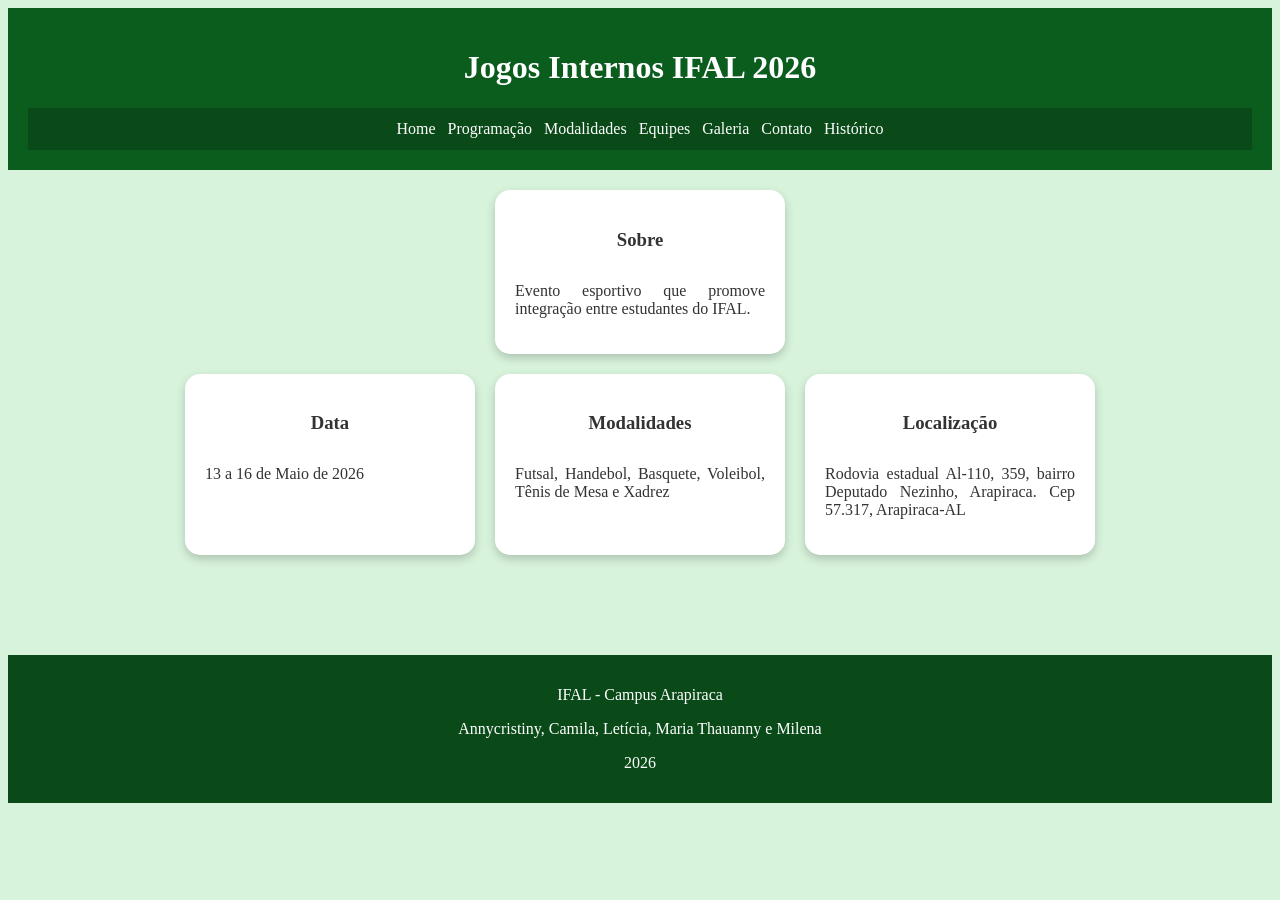
==== index.html @ 6d5499df "Add files via upload" ====
<!DOCTYPE html>
<html lang="pt-br">
<head>
    <meta charset="UTF-8">
    <meta name="viewport" content="width=device-width, initial-scale=1.0">

    <link rel="preconnect" href="https://fonts.googleapis.com">
    <link rel="preconnect" href="https://fonts.gstatic.com" crossorigin>
    <link href="https://fonts.googleapis.com/css2?family=Poppins:wght@300;400;600&display=swap" rel="stylesheet">

    <link rel="stylesheet" href="css/style.css">

    <title>Jogos Internos IFAL 2026</title>
</head>

<body>

    <header class="topo">
        <h1>Jogos Internos IFAL 2026</h1>

        <nav class="menu">
            <a href="index.html">Home</a>
            <a href="programacao.html">Programação</a>
            <a href="modalidades.html">Modalidades</a>
            <a href="equipes.html">Equipes</a>
            <a href="galeria.html">Galeria</a>
            <a href="contato.html">Contato</a>
            <a href="historico.html">Histórico</a>
        </nav>
    </header>

    <section class="container">

        <div class="card sobre">
            <h3>Sobre</h3>
            <p>
                Evento esportivo que promove integração entre estudantes do IFAL.
            </p>
        </div>

        <div class="cards-baixo">

            <div class="card">
                <h3>Data</h3>
                <p>13 a 16 de Maio de 2026</p>
            </div>

            <div class="card">
                <h3>Modalidades</h3>
                <p>Futsal, Handebol, Basquete, Voleibol, Tênis de Mesa e Xadrez</p>
            </div>

            <div class="card">
                <h3>Localização</h3>
                <p>Rodovia estadual Al-110, 359, bairro Deputado Nezinho, Arapiraca. Cep 57.317, Arapiraca-AL</p>
            </div>

        </div>

    </section>

    <footer>
        <p>IFAL - Campus Arapiraca</p>
        <p>Annycristiny, Camila, Letícia, Maria Thauanny e Milena</p>
        <p>2026</p>
    </footer>

</body>
</html>
---- css/style.css ----
**{
    margin:0;
    padding:0;
    box-sizing:border-box;
    font-family: Arial, sans-serif;
}

body{
    background:#d8f3dc; 
    color:#333;
}

.topo{
    background:#0b5d1e;
    color:white;
    text-align:center;
    padding:20px;
}

.menu{
    display:flex;
    justify-content:center;
    flex-wrap:wrap;
    gap:12px;
    background:#094a18;
    padding:12px;
}

.menu a{
    color:white;
    text-decoration:none;
}

.container{
    display:flex;
    flex-direction:column;
    align-items:center;
    gap:20px;
    padding:20px;
}

.sobre{
    width:80%;
    max-width:900px;
}

.cards-baixo{
    display:flex;
    gap:20px;
    justify-content:center;
    flex-wrap:wrap;
}

.card{
    background:white;
    padding:20px;
    border-radius:15px;
    width:250px;
    box-shadow:0 4px 10px rgba(0,0,0,0.2);

    display:flex;
    flex-direction:column;
    gap:10px;
}

.card h3{
    text-align:center;
    margin-bottom:5px;
}

.card p{
    text-align:justify;
}

form{
    display:flex;
    flex-direction:column;
    gap:8px;
}

input, textarea{
    padding:8px;
    border:1px solid #ccc;
}

button{
    background:#0b5d1e;
    color:white;
    border:none;
    padding:8px;
}

footer{
    text-align:center;
    background:#094a18;
    color:white;
    padding:15px;
    margin-top:80px; 
}
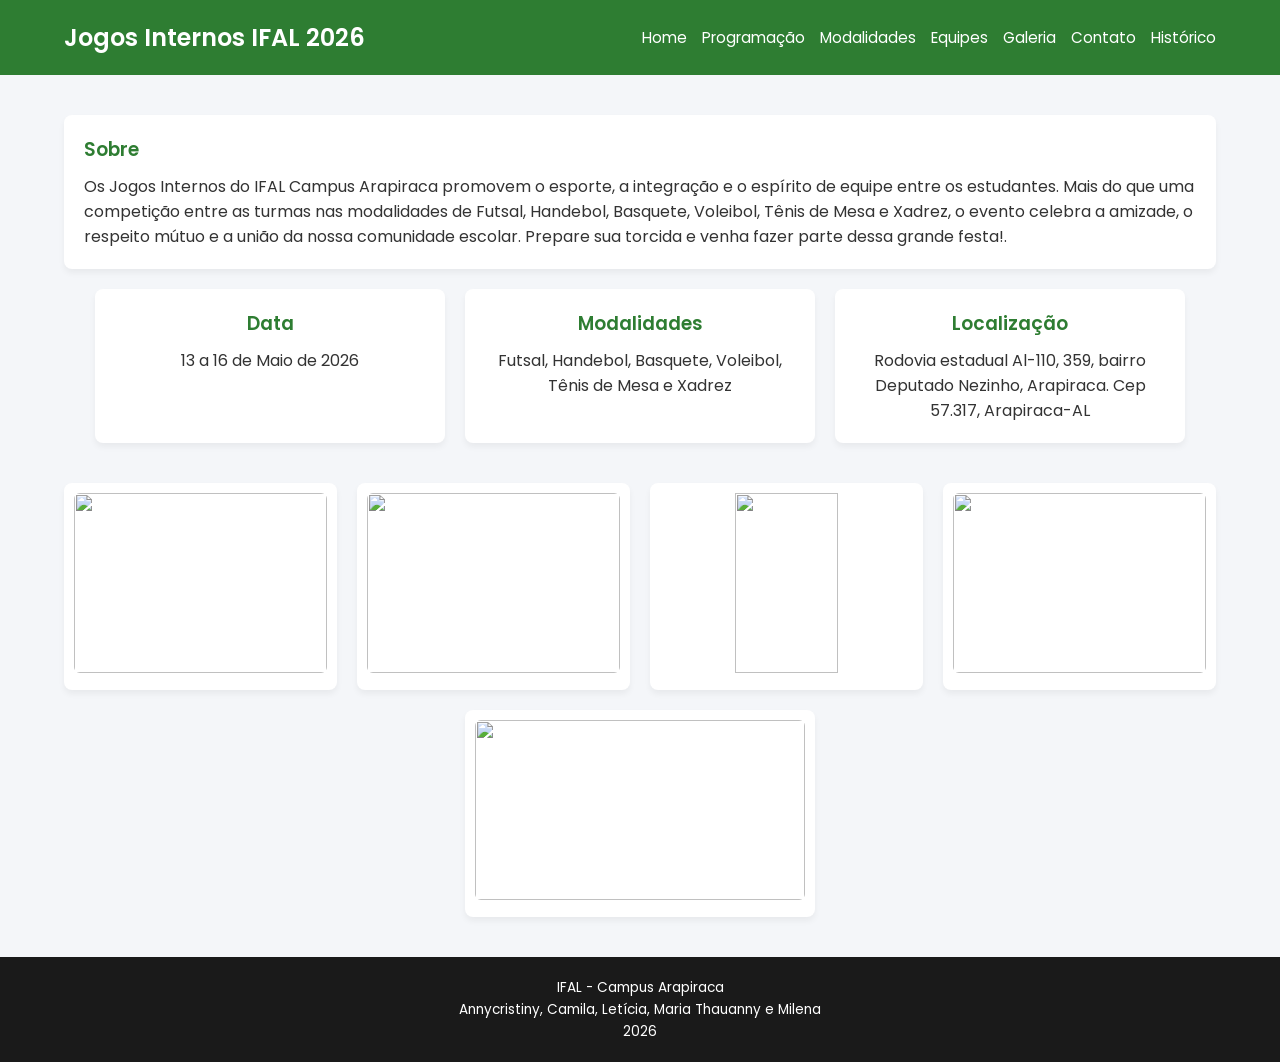
==== commit c94b89b6: "Adiciona páginas HTML e atualiza estilos para os Jogos Internos IFAL 2026." ====
--- a/index.html
+++ b/index.html
@@ -3,21 +3,15 @@
 <head>
     <meta charset="UTF-8">
     <meta name="viewport" content="width=device-width, initial-scale=1.0">
-
     <link rel="preconnect" href="https://fonts.googleapis.com">
     <link rel="preconnect" href="https://fonts.gstatic.com" crossorigin>
     <link href="https://fonts.googleapis.com/css2?family=Poppins:wght@300;400;600&display=swap" rel="stylesheet">
-
     <link rel="stylesheet" href="css/style.css">
-
     <title>Jogos Internos IFAL 2026</title>
 </head>
-
 <body>
-
     <header class="topo">
         <h1>Jogos Internos IFAL 2026</h1>
-
         <nav class="menu">
             <a href="index.html">Home</a>
             <a href="programacao.html">Programação</a>
@@ -30,33 +24,32 @@
     </header>
 
     <section class="container">
-
         <div class="card sobre">
             <h3>Sobre</h3>
-            <p>
-                Evento esportivo que promove integração entre estudantes do IFAL.
-            </p>
+            <p>Os Jogos Internos do IFAL Campus Arapiraca promovem o esporte, a integração e o espírito de equipe entre os estudantes. Mais do que uma competição entre as turmas nas modalidades de Futsal, Handebol, Basquete, Voleibol, Tênis de Mesa e Xadrez, o evento celebra a amizade, o respeito mútuo e a união da nossa comunidade escolar. Prepare sua torcida e venha fazer parte dessa grande festa!.</p>
         </div>
-
         <div class="cards-baixo">
-
             <div class="card">
                 <h3>Data</h3>
                 <p>13 a 16 de Maio de 2026</p>
             </div>
-
             <div class="card">
                 <h3>Modalidades</h3>
                 <p>Futsal, Handebol, Basquete, Voleibol, Tênis de Mesa e Xadrez</p>
             </div>
-
             <div class="card">
                 <h3>Localização</h3>
                 <p>Rodovia estadual Al-110, 359, bairro Deputado Nezinho, Arapiraca. Cep 57.317, Arapiraca-AL</p>
             </div>
-
         </div>
 
+        <div class="cards-baixo" style="margin-top: 20px;">
+            <div class="card" style="padding: 10px;"><img src="img/jogo1.png" style="width: 100%; border-radius: 6px; object-fit: cover; height: 180px;"></div>
+            <div class="card" style="padding: 10px;"><img src="img/turmas.png" style="width: 100%; border-radius: 6px; object-fit: cover; height: 180px;"></div>
+            <div class="card" style="padding: 10px;"><img src="img/simbolo.png" style="width: 64%; border-radius: 6px; object-fit: cover; height: 180px;"></div>
+            <div class="card" style="padding: 10px;"><img src="img/turma.png" style="width: 100%; border-radius: 6px; object-fit: cover; height: 180px;"></div>
+            <div class="card" style="padding: 10px;"><img src="img/padrinhos.png" style="width: 100%; border-radius: 6px; object-fit: cover; height: 180px;"></div>
+        </div>
     </section>
 
     <footer>
@@ -64,6 +57,5 @@
         <p>Annycristiny, Camila, Letícia, Maria Thauanny e Milena</p>
         <p>2026</p>
     </footer>
-
 </body>
 </html>
--- a/css/style.css
+++ b/css/style.css
@@ -1,99 +1,154 @@
-**{
-    margin:0;
-    padding:0;
-    box-sizing:border-box;
-    font-family: Arial, sans-serif;
+* {
+    margin: 0;
+    padding: 0;
+    box-sizing: border-box;
 }
 
-body{
-    background:#d8f3dc; 
-    color:#333;
+body {
+    font-family: 'Poppins', sans-serif;
+    background-color: #f4f6f9;
+    color: #333333;
+    display: flex;
+    flex-direction: column;
+    min-height: 100vh;
 }
 
-.topo{
-    background:#0b5d1e;
-    color:white;
-    text-align:center;
-    padding:20px;
+.topo {
+    background-color: #2e7d32;
+    color: #ffffff;
+    padding: 20px 5%;
+    display: flex;
+    justify-content: space-between;
+    align-items: center;
+    flex-wrap: wrap;
+    gap: 15px;
 }
 
-.menu{
-    display:flex;
-    justify-content:center;
-    flex-wrap:wrap;
-    gap:12px;
-    background:#094a18;
-    padding:12px;
+.topo h1 {
+    font-size: 1.5rem;
+    font-weight: 600;
 }
 
-.menu a{
-    color:white;
-    text-decoration:none;
+.menu {
+    display: flex;
+    gap: 15px;
+    flex-wrap: wrap;
 }
 
-.container{
-    display:flex;
-    flex-direction:column;
-    align-items:center;
-    gap:20px;
-    padding:20px;
+.menu a {
+    color: #ffffff;
+    text-decoration: none;
+    font-weight: 400;
+    font-size: 0.95rem;
+    transition: opacity 0.2s;
 }
 
-.sobre{
-    width:80%;
-    max-width:900px;
+.menu a:hover {
+    opacity: 0.8;
 }
 
-.cards-baixo{
-    display:flex;
-    gap:20px;
-    justify-content:center;
-    flex-wrap:wrap;
+.container {
+    flex: 1;
+    padding: 40px 5%;
+    display: flex;
+    flex-direction: column;
+    gap: 20px;
 }
 
-.card{
-    background:white;
-    padding:20px;
-    border-radius:15px;
-    width:250px;
-    box-shadow:0 4px 10px rgba(0,0,0,0.2);
-
-    display:flex;
-    flex-direction:column;
-    gap:10px;
+.container h2 {
+    color: #2e7d32;
+    text-align: center;
+    margin-bottom: 10px;
 }
 
-.card h3{
-    text-align:center;
-    margin-bottom:5px;
+.card {
+    background-color: #ffffff;
+    padding: 20px;
+    border-radius: 8px;
+    box-shadow: 0 4px 6px rgba(0,0,0,0.05);
 }
 
-.card p{
-    text-align:justify;
+.card h3 {
+    color: #2e7d32;
+    margin-bottom: 10px;
+    font-weight: 600;
 }
 
-form{
-    display:flex;
-    flex-direction:column;
-    gap:8px;
+.cards-baixo {
+    display: flex;
+    flex-wrap: wrap;
+    gap: 20px;
+    justify-content: center;
 }
 
-input, textarea{
-    padding:8px;
-    border:1px solid #ccc;
+.cards-baixo .card {
+    flex: 1 1 250px;
+    max-width: 350px;
+    text-align: center;
 }
 
-button{
-    background:#0b5d1e;
-    color:white;
-    border:none;
-    padding:8px;
+.circulo-cor {
+    width: 50px;
+    height: 50px;
+    border-radius: 50%;
+    margin: 0 auto 15px;
+    border: 2px solid #dddddd;
 }
 
-footer{
-    text-align:center;
-    background:#094a18;
-    color:white;
-    padding:15px;
-    margin-top:80px; 
+.tabela-container {
+    overflow-x: auto;
+    background: #ffffff;
+    padding: 10px;
+    border-radius: 8px;
+    box-shadow: 0 4px 6px rgba(0,0,0,0.05);
+}
+
+table {
+    width: 100%;
+    border-collapse: collapse;
+}
+
+th, td {
+    padding: 12px;
+    border: 1px solid #eeeeee;
+    text-align: center;
+}
+
+th {
+    background-color: #2e7d32;
+    color: #ffffff;
+}
+
+form {
+    display: flex;
+    flex-direction: column;
+    gap: 15px;
+    max-width: 500px;
+    margin: 0 auto;
+    width: 100%;
+}
+
+input, textarea, button {
+    padding: 12px;
+    border-radius: 6px;
+    border: 1px solid #cccccc;
+    font-family: 'Poppins', sans-serif;
+}
+
+button {
+    background-color: #2e7d32;
+    color: white;
+    font-weight: 600;
+    cursor: pointer;
+    border: none;
+}
+
+footer {
+    background-color: #1a1a1a;
+    color: #ffffff;
+    text-align: center;
+    padding: 20px;
+    font-size: 0.85rem;
+    line-height: 1.6;
+    margin-top: auto;
 }
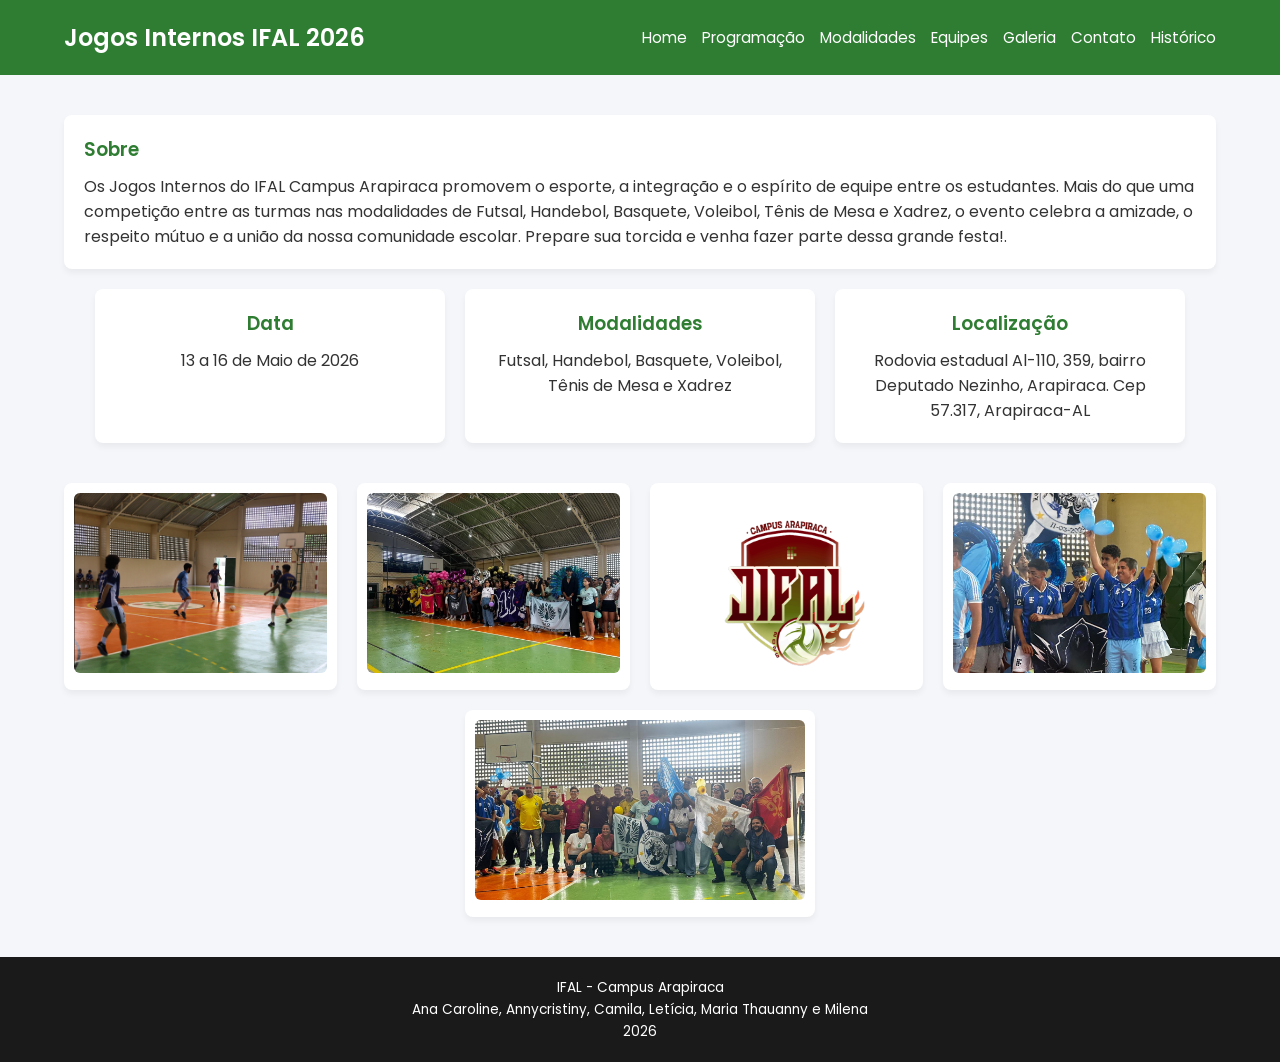
==== commit 2b114bc4: "Update index.html" ====
--- a/index.html
+++ b/index.html
@@ -54,8 +54,8 @@
 
     <footer>
         <p>IFAL - Campus Arapiraca</p>
-        <p>Annycristiny, Camila, Letícia, Maria Thauanny e Milena</p>
+        <p>Ana Caroline, Annycristiny, Camila, Letícia, Maria Thauanny e Milena</p>
         <p>2026</p>
     </footer>
 </body>
-</html>+</html>
--- a/css/style.css
+++ b/css/style.css
@@ -1,154 +1,174 @@
-* {
-    margin: 0;
-    padding: 0;
-    box-sizing: border-box;
-}
-
-body {
-    font-family: 'Poppins', sans-serif;
-    background-color: #f4f6f9;
-    color: #333333;
-    display: flex;
-    flex-direction: column;
-    min-height: 100vh;
-}
-
-.topo {
-    background-color: #2e7d32;
-    color: #ffffff;
-    padding: 20px 5%;
-    display: flex;
-    justify-content: space-between;
-    align-items: center;
-    flex-wrap: wrap;
-    gap: 15px;
-}
-
-.topo h1 {
-    font-size: 1.5rem;
-    font-weight: 600;
-}
-
-.menu {
-    display: flex;
-    gap: 15px;
-    flex-wrap: wrap;
-}
-
-.menu a {
-    color: #ffffff;
-    text-decoration: none;
-    font-weight: 400;
-    font-size: 0.95rem;
-    transition: opacity 0.2s;
-}
-
-.menu a:hover {
-    opacity: 0.8;
-}
-
-.container {
-    flex: 1;
-    padding: 40px 5%;
-    display: flex;
-    flex-direction: column;
-    gap: 20px;
-}
-
-.container h2 {
-    color: #2e7d32;
-    text-align: center;
-    margin-bottom: 10px;
-}
-
-.card {
-    background-color: #ffffff;
-    padding: 20px;
-    border-radius: 8px;
-    box-shadow: 0 4px 6px rgba(0,0,0,0.05);
-}
-
-.card h3 {
-    color: #2e7d32;
-    margin-bottom: 10px;
-    font-weight: 600;
-}
-
-.cards-baixo {
-    display: flex;
-    flex-wrap: wrap;
-    gap: 20px;
-    justify-content: center;
-}
-
-.cards-baixo .card {
-    flex: 1 1 250px;
-    max-width: 350px;
-    text-align: center;
-}
-
-.circulo-cor {
-    width: 50px;
-    height: 50px;
-    border-radius: 50%;
-    margin: 0 auto 15px;
-    border: 2px solid #dddddd;
-}
-
-.tabela-container {
-    overflow-x: auto;
-    background: #ffffff;
-    padding: 10px;
-    border-radius: 8px;
-    box-shadow: 0 4px 6px rgba(0,0,0,0.05);
-}
-
-table {
-    width: 100%;
-    border-collapse: collapse;
-}
-
-th, td {
-    padding: 12px;
-    border: 1px solid #eeeeee;
-    text-align: center;
-}
-
-th {
-    background-color: #2e7d32;
-    color: #ffffff;
-}
-
-form {
-    display: flex;
-    flex-direction: column;
-    gap: 15px;
-    max-width: 500px;
-    margin: 0 auto;
-    width: 100%;
-}
-
-input, textarea, button {
-    padding: 12px;
-    border-radius: 6px;
-    border: 1px solid #cccccc;
-    font-family: 'Poppins', sans-serif;
-}
-
-button {
-    background-color: #2e7d32;
-    color: white;
-    font-weight: 600;
-    cursor: pointer;
-    border: none;
-}
-
-footer {
-    background-color: #1a1a1a;
-    color: #ffffff;
-    text-align: center;
-    padding: 20px;
-    font-size: 0.85rem;
-    line-height: 1.6;
-    margin-top: auto;
-}+* {
+    margin: 0;
+    padding: 0;
+    box-sizing: border-box;
+}
+
+body {
+    font-family: 'Poppins', sans-serif;
+    background-color: #f4f6f9;
+    color: #333333;
+    display: flex;
+    flex-direction: column;
+    min-height: 100vh;
+}
+
+.topo {
+    background-color: #2e7d32;
+    color: #ffffff;
+    padding: 20px 5%;
+    display: flex;
+    justify-content: space-between;
+    align-items: center;
+    flex-wrap: wrap;
+    gap: 15px;
+}
+
+.topo h1 {
+    font-size: 1.5rem;
+    font-weight: 600;
+}
+
+.menu {
+    display: flex;
+    gap: 15px;
+    flex-wrap: wrap;
+}
+
+.menu a {
+    color: #ffffff;
+    text-decoration: none;
+    font-weight: 400;
+    font-size: 0.95rem;
+    transition: opacity 0.2s;
+}
+
+.menu a:hover {
+    opacity: 0.8;
+}
+
+.container {
+    flex: 1;
+    padding: 40px 5%;
+    display: flex;
+    flex-direction: column;
+    gap: 20px;
+}
+
+.container h2 {
+    color: #2e7d32;
+    text-align: center;
+    margin-bottom: 10px;
+}
+
+.card {
+    background-color: #ffffff;
+    padding: 20px;
+    border-radius: 8px;
+    box-shadow: 0 4px 6px rgba(0,0,0,0.05);
+}
+
+.card h3 {
+    color: #2e7d32;
+    margin-bottom: 10px;
+    font-weight: 600;
+}
+
+.cards-baixo {
+    display: flex;
+    flex-wrap: wrap;
+    gap: 20px;
+    justify-content: center;
+}
+
+.cards-baixo .card {
+    flex: 1 1 250px;
+    max-width: 350px;
+    text-align: center;
+}
+
+.circulo-cor {
+    width: 50px;
+    height: 50px;
+    border-radius: 50%;
+    margin: 0 auto 15px;
+    border: 2px solid #dddddd;
+}
+
+.tabela-container {
+    overflow-x: auto;
+    background: #ffffff;
+    padding: 10px;
+    border-radius: 8px;
+    box-shadow: 0 4px 6px rgba(0,0,0,0.05);
+}
+
+table {
+    width: 100%;
+    border-collapse: collapse;
+}
+
+th, td {
+    padding: 12px;
+    border: 1px solid #eeeeee;
+    text-align: center;
+}
+
+th {
+    background-color: #2e7d32;
+    color: #ffffff;
+}
+
+form {
+    display: flex;
+    flex-direction: column;
+    gap: 15px;
+    max-width: 500px;
+    margin: 0 auto;
+    width: 100%;
+}
+
+input, textarea, button {
+    padding: 12px;
+    border-radius: 6px;
+    border: 1px solid #cccccc;
+    font-family: 'Poppins', sans-serif;
+}
+
+button {
+    background-color: #2e7d32;
+    color: white;
+    font-weight: 600;
+    cursor: pointer;
+    border: none;
+}
+
+footer {
+    background-color: #1a1a1a;
+    color: #ffffff;
+    text-align: center;
+    padding: 20px;
+    font-size: 0.85rem;
+    line-height: 1.6;
+    margin-top: auto;
+}
+
+.foto-galeria {
+    width: 100%;
+    height: 150px;
+    object-fit: cover;
+    object-position: center;
+    border-radius: 4px;
+    display: block;
+}
+.cards-grid {
+    display: grid;
+    gap: 50px;
+}
+.card-imagem img {
+     width: 700px;         
+     height: auto;        
+     display: block;       
+     margin-right: auto;    
+     margin-left: 0;       
+ }
